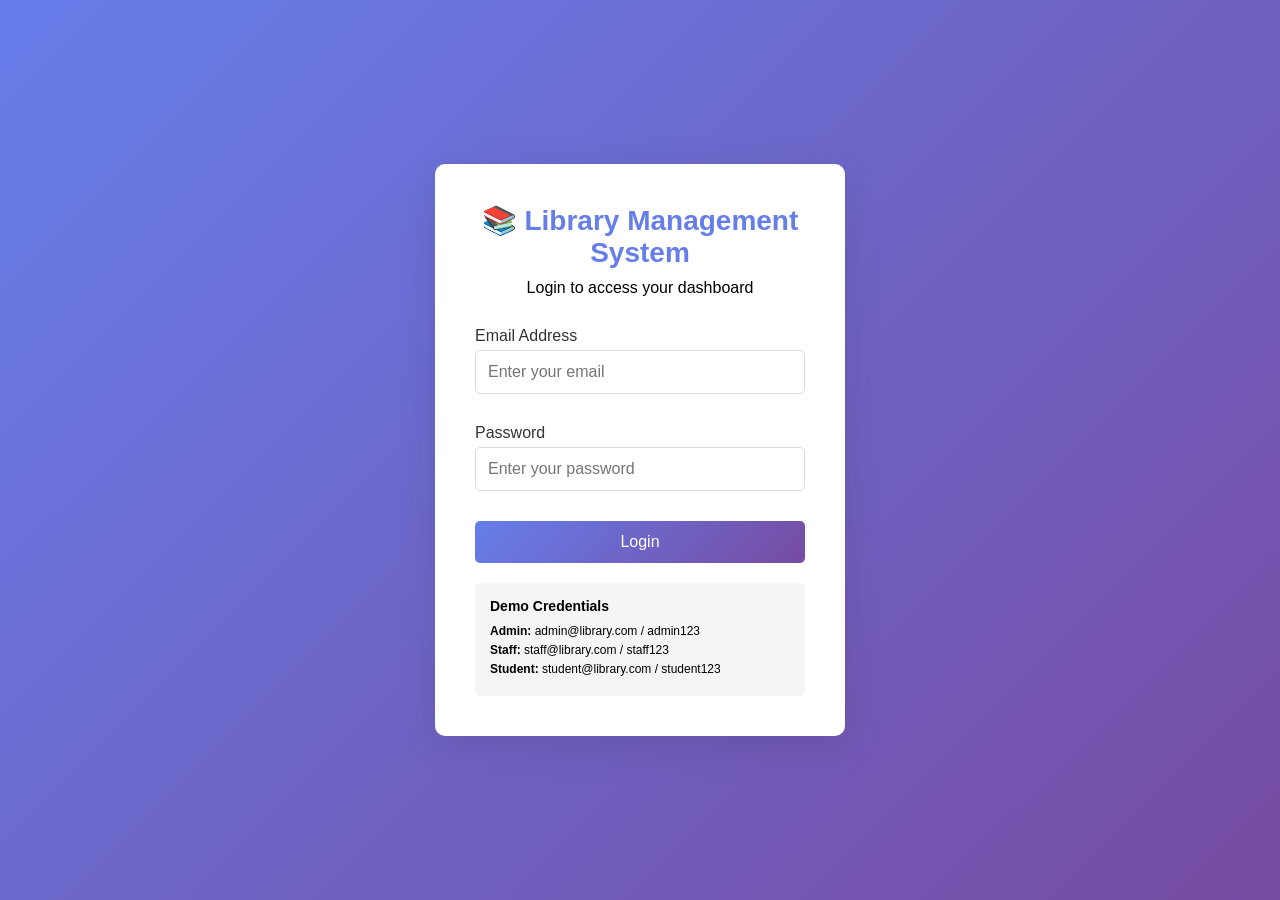
==== frontend/admin.html @ 267df274 "Ready for render deployment" ====
<!DOCTYPE html>
<html lang="en">
<head>
    <meta charset="UTF-8">
    <meta name="viewport" content="width=device-width, initial-scale=1.0">
    <title>Admin Dashboard - Library Management</title>
    <link rel="stylesheet" href="style.css">
</head>
<body>
    <nav class="navbar">
        <div class="nav-brand">📚 Admin Dashboard</div>
        <div class="nav-info">
            <span id="userName"></span>
            <button onclick="logout()" class="btn-logout">Logout</button>
        </div>
    </nav>

    <div class="dashboard-container">
        <div class="sidebar">
            <button class="sidebar-btn active" onclick="showSection('students')">👨‍🎓 Manage Students</button>
            <button class="sidebar-btn" onclick="showSection('staff')">👥 Manage Staff</button>
            <button class="sidebar-btn" onclick="showSection('books')">📖 Manage Books</button>
            <button class="sidebar-btn" onclick="showSection('settings')">⚙️ System Settings</button>
            <button class="sidebar-btn" onclick="showSection('issued')">📋 Issued Books</button>
        </div>

        <div class="main-content">
            <!-- Student Management (NEW) -->
            <div id="studentsSection" class="section active">
                <h2>Manage Student Accounts</h2>
                <div class="card">
                    <h3>Add New Student</h3>
                    <form id="addStudentForm">
                        <input type="text" id="studentName" placeholder="Full Name" required>
                        <input type="email" id="studentEmail" placeholder="Email Address" required>
                        <input type="password" id="studentPassword" placeholder="Password" required>
                        <input type="text" id="studentRollNo" placeholder="Roll Number / ID (Optional)">
                        <button type="submit" class="btn-primary">Add Student</button>
                    </form>
                </div>
                <div class="card">
                    <h3>Student List</h3>
                    <input type="text" id="searchStudents" placeholder="Search students..." onkeyup="searchStudents()">
                    <div id="studentsList"></div>
                </div>
            </div>

            <!-- Staff Management -->
            <div id="staffSection" class="section">
                <h2>Manage Staff Accounts</h2>
                <div class="card">
                    <h3>Add New Staff</h3>
                    <form id="addStaffForm">
                        <input type="text" id="staffName" placeholder="Full Name" required>
                        <input type="email" id="staffEmail" placeholder="Email" required>
                        <input type="password" id="staffPassword" placeholder="Password" required>
                        <button type="submit" class="btn-primary">Add Staff</button>
                    </form>
                </div>
                <div class="card">
                    <h3>Staff List</h3>
                    <div id="staffList"></div>
                </div>
            </div>

            <!-- Books Management -->
            <div id="booksSection" class="section">
                <h2>Manage Books</h2>
                <div class="card">
                    <h3>Add New Book</h3>
                    <form id="addBookForm">
                        <input type="text" id="bookTitle" placeholder="Book Title" required>
                        <input type="text" id="bookAuthor" placeholder="Author" required>
                        <input type="text" id="bookISBN" placeholder="ISBN" required>
                        <input type="text" id="bookCategory" placeholder="Category">
                        <input type="number" id="bookQuantity" placeholder="Quantity" required>
                        <input type="text" id="bookLocation" placeholder="Location">
                        <button type="submit" class="btn-primary">Add Book</button>
                    </form>
                </div>
                <div class="card">
                    <h3>Book Catalog</h3>
                    <input type="text" id="searchBooks" placeholder="Search books..." onkeyup="searchBooks()">
                    <div id="booksList"></div>
                </div>
            </div>

            <!-- System Settings -->
            <div id="settingsSection" class="section">
                <h2>System Configuration</h2>
                <div class="card">
                    <h3>Fine & Return Settings</h3>
                    <form id="settingsForm">
                        <label>Fine per day (₹):</label>
                        <input type="number" id="finePerDay" required>
                        <label>Default return days:</label>
                        <input type="number" id="returnDays" required>
                        <button type="submit" class="btn-primary">Update Settings</button>
                    </form>
                </div>
            </div>

            <!-- Issued Books -->
            <div id="issuedSection" class="section">
                <h2>Currently Issued Books</h2>
                <div id="issuedBooksList"></div>
            </div>
        </div>
    </div>
    <script src="script.js"></script>
</body>
</html>
---- frontend/style.css ----
* {
    margin: 0;
    padding: 0;
    box-sizing: border-box;
}

body {
    font-family: 'Segoe UI', Tahoma, Geneva, Verdana, sans-serif;
    background: linear-gradient(135deg, #667eea 0%, #764ba2 100%);
}

/* Login Page */
.login-page {
    display: flex;
    justify-content: center;
    align-items: center;
    min-height: 100vh;
}

.login-container {
    width: 100%;
    max-width: 450px;
    padding: 20px;
}

.login-card {
    background: white;
    border-radius: 10px;
    padding: 40px;
    box-shadow: 0 10px 40px rgba(0,0,0,0.1);
}

.login-header {
    text-align: center;
    margin-bottom: 30px;
}

.login-header h1 {
    color: #667eea;
    font-size: 28px;
    margin-bottom: 10px;
}

.input-group {
    margin-bottom: 20px;
}

.input-group label {
    display: block;
    margin-bottom: 5px;
    color: #333;
    font-weight: 500;
}

.input-group input {
    width: 100%;
    padding: 12px;
    border: 1px solid #ddd;
    border-radius: 5px;
    font-size: 16px;
}

.btn-login {
    width: 100%;
    padding: 12px;
    background: linear-gradient(135deg, #667eea 0%, #764ba2 100%);
    color: white;
    border: none;
    border-radius: 5px;
    font-size: 16px;
    cursor: pointer;
    transition: transform 0.2s;
}

.btn-login:hover {
    transform: translateY(-2px);
}

.demo-credentials {
    margin-top: 20px;
    padding: 15px;
    background: #f5f5f5;
    border-radius: 5px;
    font-size: 12px;
}

.demo-credentials h3 {
    margin-bottom: 10px;
    font-size: 14px;
}

.cred-row {
    margin-bottom: 5px;
}

/* Dashboard Layout */
.navbar {
    background: white;
    padding: 15px 30px;
    display: flex;
    justify-content: space-between;
    align-items: center;
    box-shadow: 0 2px 10px rgba(0,0,0,0.1);
}

.nav-brand {
    font-size: 24px;
    font-weight: bold;
    color: #667eea;
}

.nav-info {
    display: flex;
    gap: 15px;
    align-items: center;
}

.btn-logout {
    padding: 8px 16px;
    background: #dc3545;
    color: white;
    border: none;
    border-radius: 5px;
    cursor: pointer;
}

.fine-badge {
    background: #ffc107;
    padding: 5px 10px;
    border-radius: 5px;
    font-weight: bold;
}

.dashboard-container {
    display: flex;
    min-height: calc(100vh - 70px);
}

.sidebar {
    width: 250px;
    background: white;
    padding: 20px;
    box-shadow: 2px 0 5px rgba(0,0,0,0.1);
}

.sidebar-btn {
    width: 100%;
    padding: 12px;
    margin-bottom: 10px;
    background: #f5f5f5;
    border: none;
    border-radius: 5px;
    cursor: pointer;
    text-align: left;
    font-size: 16px;
    transition: all 0.3s;
}

.sidebar-btn:hover {
    background: #667eea;
    color: white;
}

.sidebar-btn.active {
    background: linear-gradient(135deg, #667eea 0%, #764ba2 100%);
    color: white;
}

.main-content {
    flex: 1;
    padding: 30px;
    background: #f5f7fa;
}

.section {
    display: none;
}

.section.active {
    display: block;
}

.card {
    background: white;
    border-radius: 10px;
    padding: 20px;
    margin-bottom: 20px;
    box-shadow: 0 2px 5px rgba(0,0,0,0.1);
}

.card h3 {
    margin-bottom: 15px;
    color: #667eea;
}

input, select {
    width: 100%;
    padding: 10px;
    margin-bottom: 10px;
    border: 1px solid #ddd;
    border-radius: 5px;
}

.btn-primary {
    padding: 10px 20px;
    background: linear-gradient(135deg, #667eea 0%, #764ba2 100%);
    color: white;
    border: none;
    border-radius: 5px;
    cursor: pointer;
}

.btn-danger {
    background: #dc3545;
    color: white;
    border: none;
    padding: 5px 10px;
    border-radius: 3px;
    cursor: pointer;
}

.book-item, .staff-item, .transaction-item {
    padding: 10px;
    border-bottom: 1px solid #eee;
    display: flex;
    justify-content: space-between;
    align-items: center;
}

.book-info h4 {
    margin-bottom: 5px;
}

.book-info p {
    font-size: 12px;
    color: #666;
}

.available-badge {
    display: inline-block;
    padding: 2px 8px;
    background: #28a745;
    color: white;
    border-radius: 3px;
    font-size: 12px;
}

.unavailable-badge {
    background: #dc3545;
}

table {
    width: 100%;
    border-collapse: collapse;
}

th, td {
    padding: 10px;
    text-align: left;
    border-bottom: 1px solid #ddd;
}

th {
    background: #f5f5f5;
    color: #667eea;
}
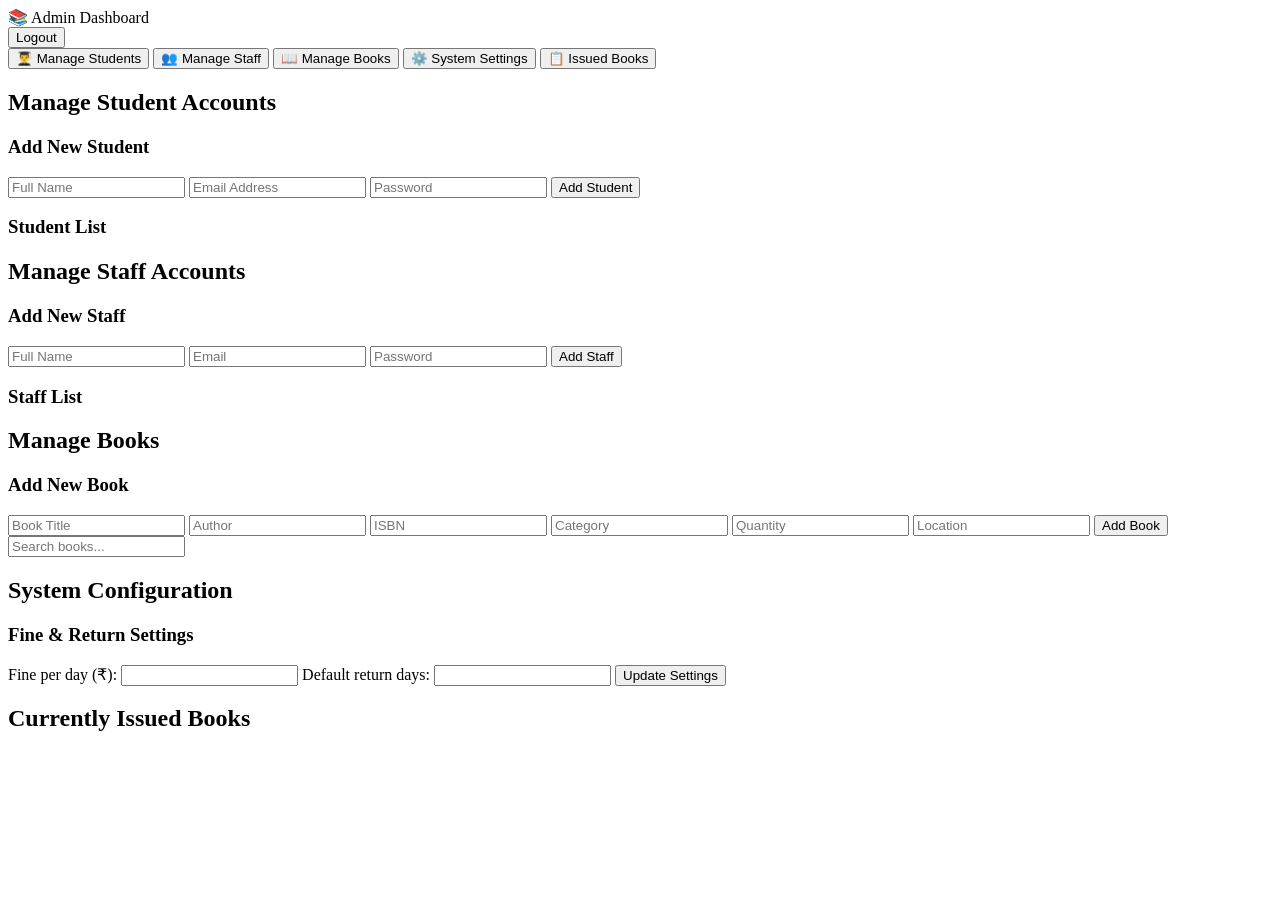
==== commit 7ecfcd46: "Fix CSS and JS paths with forward slash" ====
--- a/frontend/admin.html
+++ b/frontend/admin.html
@@ -4,7 +4,7 @@
     <meta charset="UTF-8">
     <meta name="viewport" content="width=device-width, initial-scale=1.0">
     <title>Admin Dashboard - Library Management</title>
-    <link rel="stylesheet" href="style.css">
+    <link rel="stylesheet" href="/style.css">
 </head>
 <body>
     <nav class="navbar">
@@ -25,7 +25,7 @@
         </div>
 
         <div class="main-content">
-            <!-- Student Management (NEW) -->
+            <!-- Student Management -->
             <div id="studentsSection" class="section active">
                 <h2>Manage Student Accounts</h2>
                 <div class="card">
@@ -34,13 +34,11 @@
                         <input type="text" id="studentName" placeholder="Full Name" required>
                         <input type="email" id="studentEmail" placeholder="Email Address" required>
                         <input type="password" id="studentPassword" placeholder="Password" required>
-                        <input type="text" id="studentRollNo" placeholder="Roll Number / ID (Optional)">
                         <button type="submit" class="btn-primary">Add Student</button>
                     </form>
                 </div>
                 <div class="card">
                     <h3>Student List</h3>
-                    <input type="text" id="searchStudents" placeholder="Search students..." onkeyup="searchStudents()">
                     <div id="studentsList"></div>
                 </div>
             </div>
@@ -79,7 +77,6 @@
                     </form>
                 </div>
                 <div class="card">
-                    <h3>Book Catalog</h3>
                     <input type="text" id="searchBooks" placeholder="Search books..." onkeyup="searchBooks()">
                     <div id="booksList"></div>
                 </div>
@@ -107,6 +104,6 @@
             </div>
         </div>
     </div>
-    <script src="script.js"></script>
+    <script src="/script.js"></script>
 </body>
 </html>
